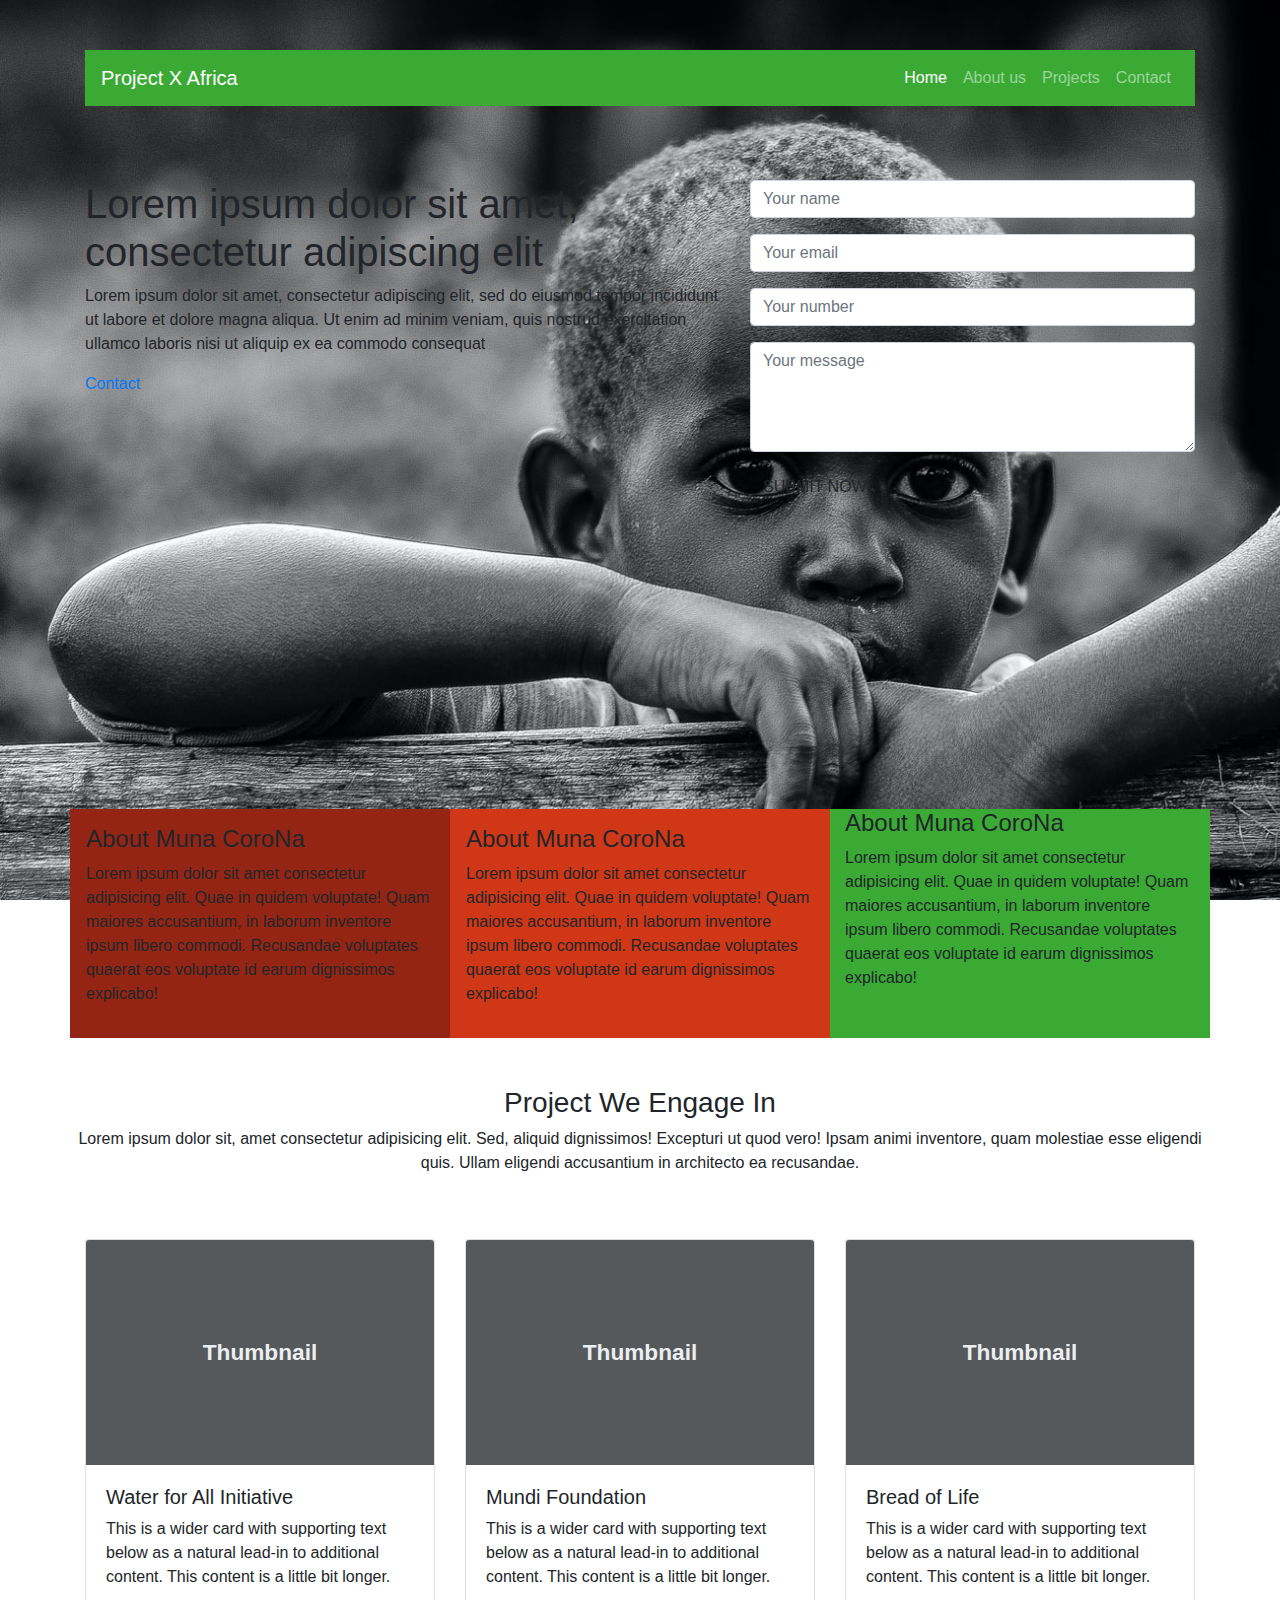
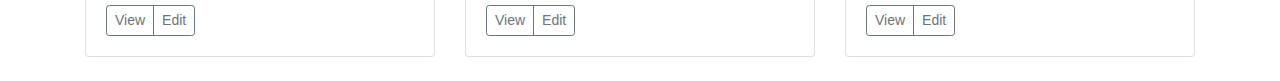
==== html/index.html @ 30be3c6e "start design" ====
<!DOCTYPE html>
<html lang="en">
  <head>
    <meta charset="UTF-8" />
    <meta name="viewport" content="width=device-width, initial-scale=1.0" />
    <link
      rel="stylesheet"
      href="https://stackpath.bootstrapcdn.com/bootstrap/4.4.1/css/bootstrap.min.css"
      integrity="sha384-Vkoo8x4CGsO3+Hhxv8T/Q5PaXtkKtu6ug5TOeNV6gBiFeWPGFN9MuhOf23Q9Ifjh"
      crossorigin="anonymous"
    />
    <link rel="stylesheet" href="assets/css/base.css" />
    <title>Project X Africa</title>
  </head>
  <body>
    <div class="header">
      <div class="container">
        <nav class="navbar navbar-expand-lg navbar-dark bg-green">
          <a class="navbar-brand" href="#">Project X Africa</a>
          <button
            class="navbar-toggler"
            type="button"
            data-toggle="collapse"
            data-target="#navbarsExample09"
            aria-controls="navbarsExample09"
            aria-expanded="false"
            aria-label="Toggle navigation"
          >
            <span class="navbar-toggler-icon"></span>
          </button>

          <div class="collapse navbar-collapse" id="navbarsExample09">
            <ul class="navbar-nav ml-auto">
              <li class="nav-item active">
                <a class="nav-link" href="#"
                  >Home <span class="sr-only">(current)</span></a
                >
              </li>
              <li class="nav-item">
                <a class="nav-link" href="#">About us</a>
              </li>
              <li class="nav-item">
                <a class="nav-link" href="#">Projects</a>
              </li>
              <li class="nav-item">
                <a class="nav-link" href="#">Contact</a>
              </li>
            </ul>
          </div>
        </nav>
      </div>
    </div>
    <div class="banner" style="background-image: url('assets/img/banner.jpg');">
      <div class="banner-innner">
        <div class="container">
          <div class="row">
            <div class="col-md-7">
              <div class="banner-left">
                <h1>
                  Lorem ipsum dolor sit amet, consectetur adipiscing elit
                </h1>
                <p>
                  Lorem ipsum dolor sit amet, consectetur adipiscing elit, sed
                  do eiusmod tempor incididunt ut labore et dolore magna aliqua.
                  Ut enim ad minim veniam, quis nostrud exercitation ullamco
                  laboris nisi ut aliquip ex ea commodo consequat
                </p>
                <a href="#"> Contact </a>
              </div>
            </div>

            <div class="col-md-5">
              <div class="banner-right">
                <form action="" method="">
                  <div class="form-group">
                    <input
                      type="text"
                      class="form-control"
                      for="name"
                      name="name"
                      value=""
                      placeholder="Your name"
                    />
                  </div>
                  <div class="form-group">
                    <input
                      type="email"
                      class="form-control"
                      for="email"
                      name="email"
                      value=""
                      placeholder="Your email"
                    />
                  </div>
                  <div class="form-group">
                    <input
                      type="text"
                      class="form-control"
                      for="number"
                      name="number"
                      value=""
                      placeholder="Your number"
                    />
                  </div>
                  <div class="form-group">
                    <textarea
                      cols="40"
                      rows="4"
                      class="form-control"
                      placeholder="Your message"
                    ></textarea>
                  </div>
                  <button class="btn custom-btn">SUBMIT NOW</button>
                </form>
              </div>
            </div>
          </div>
        </div>
      </div>
    </div>

    <main style="position: relative;">
      <div style="position: absolute; width: 100%; top: -91px;">
        <div class="container">
          <div class="row">
            <div class="col-md-4 bg-mag p-3">
              <h4>About Muna CoroNa</h4>
              <p>
                Lorem ipsum dolor sit amet consectetur adipisicing elit. Quae in
                quidem voluptate! Quam maiores accusantium, in laborum inventore
                ipsum libero commodi. Recusandae voluptates quaerat eos
                voluptate id earum dignissimos explicabo!
              </p>
            </div>
            <div class="col-md-4 bg-red p-3">
              <h4>About Muna CoroNa</h4>
              <p>
                Lorem ipsum dolor sit amet consectetur adipisicing elit. Quae in
                quidem voluptate! Quam maiores accusantium, in laborum inventore
                ipsum libero commodi. Recusandae voluptates quaerat eos
                voluptate id earum dignissimos explicabo!
              </p>
            </div>
            <div class="col-md-4 bg-green">
              <h4>About Muna CoroNa</h4>
              <p>
                Lorem ipsum dolor sit amet consectetur adipisicing elit. Quae in
                quidem voluptate! Quam maiores accusantium, in laborum inventore
                ipsum libero commodi. Recusandae voluptates quaerat eos
                voluptate id earum dignissimos explicabo!
              </p>
            </div>
          </div>
        </div>
        <div class="container">
          <div class="row text-center my-5">
            <h3 class="text-center w-100">Project We Engage In</h3>
            <p>
              Lorem ipsum dolor sit, amet consectetur adipisicing elit. Sed,
              aliquid dignissimos! Excepturi ut quod vero! Ipsam animi
              inventore, quam molestiae esse eligendi quis. Ullam eligendi
              accusantium in architecto ea recusandae.
            </p>
          </div>
          <div class="row">
            <div class="col-md-4">
              <div class="card mb-4 box-shadow">
                <img
                  class="card-img-top"
                  data-src="holder.js/100px225?theme=thumb&amp;bg=55595c&amp;fg=eceeef&amp;text=Thumbnail"
                  alt="Thumbnail [100%x225]"
                  style="height: 225px; width: 100%; display: block;"
                  src="data:image/svg+xml;charset=UTF-8,%3Csvg%20width%3D%22348%22%20height%3D%22225%22%20xmlns%3D%22http%3A%2F%2Fwww.w3.org%2F2000%2Fsvg%22%20viewBox%3D%220%200%20348%20225%22%20preserveAspectRatio%3D%22none%22%3E%3Cdefs%3E%3Cstyle%20type%3D%22text%2Fcss%22%3E%23holder_171a75c0c3e%20text%20%7B%20fill%3A%23eceeef%3Bfont-weight%3Abold%3Bfont-family%3AArial%2C%20Helvetica%2C%20Open%20Sans%2C%20sans-serif%2C%20monospace%3Bfont-size%3A17pt%20%7D%20%3C%2Fstyle%3E%3C%2Fdefs%3E%3Cg%20id%3D%22holder_171a75c0c3e%22%3E%3Crect%20width%3D%22348%22%20height%3D%22225%22%20fill%3D%22%2355595c%22%3E%3C%2Frect%3E%3Cg%3E%3Ctext%20x%3D%22116.7109375%22%20y%3D%22120.15%22%3EThumbnail%3C%2Ftext%3E%3C%2Fg%3E%3C%2Fg%3E%3C%2Fsvg%3E"
                  data-holder-rendered="true"
                />
                <div class="card-body">
                  <h5>Water for All Initiative</h5>
                  <p class="card-text">
                    This is a wider card with supporting text below as a natural
                    lead-in to additional content. This content is a little bit
                    longer.
                  </p>
                  <div
                    class="d-flex justify-content-between align-items-center"
                  >
                    <div class="btn-group">
                      <button
                        type="button"
                        class="btn btn-sm btn-outline-secondary"
                      >
                        View
                      </button>
                      <button
                        type="button"
                        class="btn btn-sm btn-outline-secondary"
                      >
                        Edit
                      </button>
                    </div>
                  </div>
                </div>
              </div>
            </div>
            <div class="col-md-4">
              <div class="card mb-4 box-shadow">
                <img
                  class="card-img-top"
                  data-src="holder.js/100px225?theme=thumb&amp;bg=55595c&amp;fg=eceeef&amp;text=Thumbnail"
                  alt="Thumbnail [100%x225]"
                  style="height: 225px; width: 100%; display: block;"
                  src="data:image/svg+xml;charset=UTF-8,%3Csvg%20width%3D%22348%22%20height%3D%22225%22%20xmlns%3D%22http%3A%2F%2Fwww.w3.org%2F2000%2Fsvg%22%20viewBox%3D%220%200%20348%20225%22%20preserveAspectRatio%3D%22none%22%3E%3Cdefs%3E%3Cstyle%20type%3D%22text%2Fcss%22%3E%23holder_171a75c0c3e%20text%20%7B%20fill%3A%23eceeef%3Bfont-weight%3Abold%3Bfont-family%3AArial%2C%20Helvetica%2C%20Open%20Sans%2C%20sans-serif%2C%20monospace%3Bfont-size%3A17pt%20%7D%20%3C%2Fstyle%3E%3C%2Fdefs%3E%3Cg%20id%3D%22holder_171a75c0c3e%22%3E%3Crect%20width%3D%22348%22%20height%3D%22225%22%20fill%3D%22%2355595c%22%3E%3C%2Frect%3E%3Cg%3E%3Ctext%20x%3D%22116.7109375%22%20y%3D%22120.15%22%3EThumbnail%3C%2Ftext%3E%3C%2Fg%3E%3C%2Fg%3E%3C%2Fsvg%3E"
                  data-holder-rendered="true"
                />
                <div class="card-body">
                  <h5>Mundi Foundation</h5>
                  <p class="card-text">
                    This is a wider card with supporting text below as a natural
                    lead-in to additional content. This content is a little bit
                    longer.
                  </p>
                  <div
                    class="d-flex justify-content-between align-items-center"
                  >
                    <div class="btn-group">
                      <button
                        type="button"
                        class="btn btn-sm btn-outline-secondary"
                      >
                        View
                      </button>
                      <button
                        type="button"
                        class="btn btn-sm btn-outline-secondary"
                      >
                        Edit
                      </button>
                    </div>
                  </div>
                </div>
              </div>
            </div>
            <div class="col-md-4">
              <div class="card mb-4 box-shadow">
                <img
                  class="card-img-top"
                  data-src="holder.js/100px225?theme=thumb&amp;bg=55595c&amp;fg=eceeef&amp;text=Thumbnail"
                  alt="Thumbnail [100%x225]"
                  style="height: 225px; width: 100%; display: block;"
                  src="data:image/svg+xml;charset=UTF-8,%3Csvg%20width%3D%22348%22%20height%3D%22225%22%20xmlns%3D%22http%3A%2F%2Fwww.w3.org%2F2000%2Fsvg%22%20viewBox%3D%220%200%20348%20225%22%20preserveAspectRatio%3D%22none%22%3E%3Cdefs%3E%3Cstyle%20type%3D%22text%2Fcss%22%3E%23holder_171a75c0c3e%20text%20%7B%20fill%3A%23eceeef%3Bfont-weight%3Abold%3Bfont-family%3AArial%2C%20Helvetica%2C%20Open%20Sans%2C%20sans-serif%2C%20monospace%3Bfont-size%3A17pt%20%7D%20%3C%2Fstyle%3E%3C%2Fdefs%3E%3Cg%20id%3D%22holder_171a75c0c3e%22%3E%3Crect%20width%3D%22348%22%20height%3D%22225%22%20fill%3D%22%2355595c%22%3E%3C%2Frect%3E%3Cg%3E%3Ctext%20x%3D%22116.7109375%22%20y%3D%22120.15%22%3EThumbnail%3C%2Ftext%3E%3C%2Fg%3E%3C%2Fg%3E%3C%2Fsvg%3E"
                  data-holder-rendered="true"
                />
                <div class="card-body">
                  <h5>Bread of Life</h5>
                  <p class="card-text">
                    This is a wider card with supporting text below as a natural
                    lead-in to additional content. This content is a little bit
                    longer.
                  </p>
                  <div
                    class="d-flex justify-content-between align-items-center"
                  >
                    <div class="btn-group">
                      <button
                        type="button"
                        class="btn btn-sm btn-outline-secondary"
                      >
                        View
                      </button>
                      <button
                        type="button"
                        class="btn btn-sm btn-outline-secondary"
                      >
                        Edit
                      </button>
                    </div>
                  </div>
                </div>
              </div>
            </div>
          </div>
        </div>
      </div>
      <footer></footer>
    </main>
    <script
      src="https://code.jquery.com/jquery-3.4.1.slim.min.js"
      integrity="sha384-J6qa4849blE2+poT4WnyKhv5vZF5SrPo0iEjwBvKU7imGFAV0wwj1yYfoRSJoZ+n"
      crossorigin="anonymous"
    ></script>
    <script
      src="https://cdn.jsdelivr.net/npm/popper.js@1.16.0/dist/umd/popper.min.js"
      integrity="sha384-Q6E9RHvbIyZFJoft+2mJbHaEWldlvI9IOYy5n3zV9zzTtmI3UksdQRVvoxMfooAo"
      crossorigin="anonymous"
    ></script>
    <script
      src="https://stackpath.bootstrapcdn.com/bootstrap/4.4.1/js/bootstrap.min.js"
      integrity="sha384-wfSDF2E50Y2D1uUdj0O3uMBJnjuUD4Ih7YwaYd1iqfktj0Uod8GCExl3Og8ifwB6"
      crossorigin="anonymous"
    ></script>
    <script src="assets/js/main.js"></script>
  </body>
</html>
---- html/assets/css/base.css ----
/*
*/
.bg-green {
  background-color: #3aaa35;
}

.bg-mag {
  background-color: #942514;
}

.bg-red {
  background-color: #d03716;
}
/**/

.banner {
  background-attachment: fixed;
  background-position: 0;
  background-size: cover;
  height: 100vh;
  /* height: 500px; */
  position: relative;
  padding: 180px 0;
}
.header {
  position: absolute;
  width: 100%;
  top: 50px;
  z-index: 11;
}
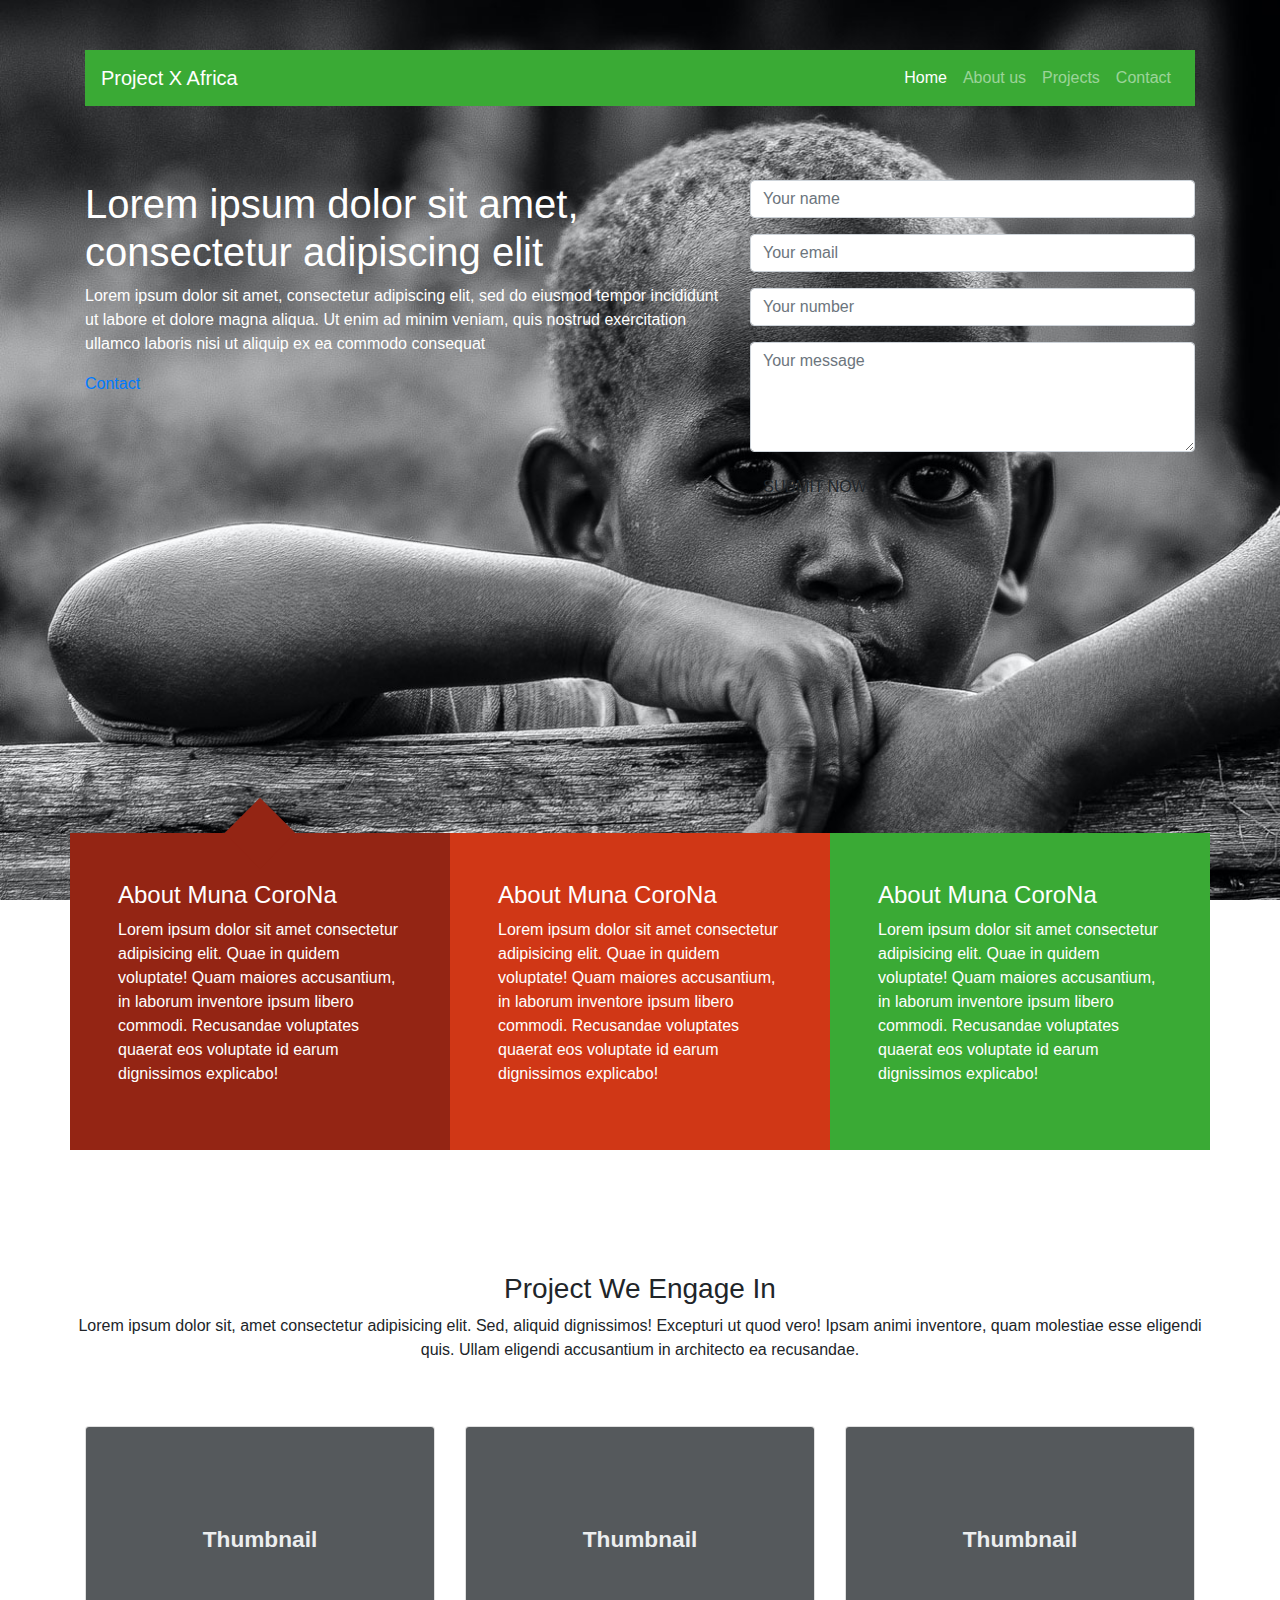
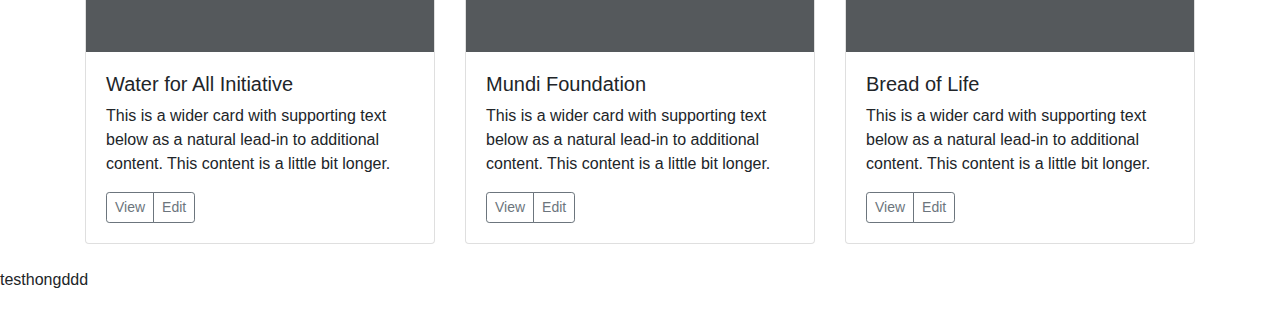
==== commit 52067b77: "start design" ====
--- a/html/index.html
+++ b/html/index.html
@@ -118,12 +118,11 @@
         </div>
       </div>
     </div>
-
-    <main style="position: relative;">
+    <section class="my-4 w-100 position-relative information">
       <div style="position: absolute; width: 100%; top: -91px;">
-        <div class="container">
+        <div class="container project-x-info">
           <div class="row">
-            <div class="col-md-4 bg-mag p-3">
+            <div class="col-md-4 bg-mag p-5 ss-style-triangles">
               <h4>About Muna CoroNa</h4>
               <p>
                 Lorem ipsum dolor sit amet consectetur adipisicing elit. Quae in
@@ -132,7 +131,7 @@
                 voluptate id earum dignissimos explicabo!
               </p>
             </div>
-            <div class="col-md-4 bg-red p-3">
+            <div class="col-md-4 bg-red p-5">
               <h4>About Muna CoroNa</h4>
               <p>
                 Lorem ipsum dolor sit amet consectetur adipisicing elit. Quae in
@@ -141,7 +140,7 @@
                 voluptate id earum dignissimos explicabo!
               </p>
             </div>
-            <div class="col-md-4 bg-green">
+            <div class="col-md-4 bg-green p-5">
               <h4>About Muna CoroNa</h4>
               <p>
                 Lorem ipsum dolor sit amet consectetur adipisicing elit. Quae in
@@ -152,127 +151,123 @@
             </div>
           </div>
         </div>
-        <div class="container">
-          <div class="row text-center my-5">
-            <h3 class="text-center w-100">Project We Engage In</h3>
-            <p>
-              Lorem ipsum dolor sit, amet consectetur adipisicing elit. Sed,
-              aliquid dignissimos! Excepturi ut quod vero! Ipsam animi
-              inventore, quam molestiae esse eligendi quis. Ullam eligendi
-              accusantium in architecto ea recusandae.
-            </p>
-          </div>
-          <div class="row">
-            <div class="col-md-4">
-              <div class="card mb-4 box-shadow">
-                <img
-                  class="card-img-top"
-                  data-src="holder.js/100px225?theme=thumb&amp;bg=55595c&amp;fg=eceeef&amp;text=Thumbnail"
-                  alt="Thumbnail [100%x225]"
-                  style="height: 225px; width: 100%; display: block;"
-                  src="data:image/svg+xml;charset=UTF-8,%3Csvg%20width%3D%22348%22%20height%3D%22225%22%20xmlns%3D%22http%3A%2F%2Fwww.w3.org%2F2000%2Fsvg%22%20viewBox%3D%220%200%20348%20225%22%20preserveAspectRatio%3D%22none%22%3E%3Cdefs%3E%3Cstyle%20type%3D%22text%2Fcss%22%3E%23holder_171a75c0c3e%20text%20%7B%20fill%3A%23eceeef%3Bfont-weight%3Abold%3Bfont-family%3AArial%2C%20Helvetica%2C%20Open%20Sans%2C%20sans-serif%2C%20monospace%3Bfont-size%3A17pt%20%7D%20%3C%2Fstyle%3E%3C%2Fdefs%3E%3Cg%20id%3D%22holder_171a75c0c3e%22%3E%3Crect%20width%3D%22348%22%20height%3D%22225%22%20fill%3D%22%2355595c%22%3E%3C%2Frect%3E%3Cg%3E%3Ctext%20x%3D%22116.7109375%22%20y%3D%22120.15%22%3EThumbnail%3C%2Ftext%3E%3C%2Fg%3E%3C%2Fg%3E%3C%2Fsvg%3E"
-                  data-holder-rendered="true"
-                />
-                <div class="card-body">
-                  <h5>Water for All Initiative</h5>
-                  <p class="card-text">
-                    This is a wider card with supporting text below as a natural
-                    lead-in to additional content. This content is a little bit
-                    longer.
-                  </p>
-                  <div
-                    class="d-flex justify-content-between align-items-center"
-                  >
-                    <div class="btn-group">
-                      <button
-                        type="button"
-                        class="btn btn-sm btn-outline-secondary"
-                      >
-                        View
-                      </button>
-                      <button
-                        type="button"
-                        class="btn btn-sm btn-outline-secondary"
-                      >
-                        Edit
-                      </button>
-                    </div>
+      </div>
+    </section>
+    <section class="w-100">
+      <div class="container">
+        <div class="row text-center my-5">
+          <h3 class="text-center w-100">Project We Engage In</h3>
+          <p>
+            Lorem ipsum dolor sit, amet consectetur adipisicing elit. Sed,
+            aliquid dignissimos! Excepturi ut quod vero! Ipsam animi inventore,
+            quam molestiae esse eligendi quis. Ullam eligendi accusantium in
+            architecto ea recusandae.
+          </p>
+        </div>
+        <div class="row">
+          <div class="col-md-4">
+            <div class="card mb-4 box-shadow">
+              <img
+                class="card-img-top"
+                data-src="holder.js/100px225?theme=thumb&amp;bg=55595c&amp;fg=eceeef&amp;text=Thumbnail"
+                alt="Thumbnail [100%x225]"
+                style="height: 225px; width: 100%; display: block;"
+                src="data:image/svg+xml;charset=UTF-8,%3Csvg%20width%3D%22348%22%20height%3D%22225%22%20xmlns%3D%22http%3A%2F%2Fwww.w3.org%2F2000%2Fsvg%22%20viewBox%3D%220%200%20348%20225%22%20preserveAspectRatio%3D%22none%22%3E%3Cdefs%3E%3Cstyle%20type%3D%22text%2Fcss%22%3E%23holder_171a75c0c3e%20text%20%7B%20fill%3A%23eceeef%3Bfont-weight%3Abold%3Bfont-family%3AArial%2C%20Helvetica%2C%20Open%20Sans%2C%20sans-serif%2C%20monospace%3Bfont-size%3A17pt%20%7D%20%3C%2Fstyle%3E%3C%2Fdefs%3E%3Cg%20id%3D%22holder_171a75c0c3e%22%3E%3Crect%20width%3D%22348%22%20height%3D%22225%22%20fill%3D%22%2355595c%22%3E%3C%2Frect%3E%3Cg%3E%3Ctext%20x%3D%22116.7109375%22%20y%3D%22120.15%22%3EThumbnail%3C%2Ftext%3E%3C%2Fg%3E%3C%2Fg%3E%3C%2Fsvg%3E"
+                data-holder-rendered="true"
+              />
+              <div class="card-body">
+                <h5>Water for All Initiative</h5>
+                <p class="card-text">
+                  This is a wider card with supporting text below as a natural
+                  lead-in to additional content. This content is a little bit
+                  longer.
+                </p>
+                <div class="d-flex justify-content-between align-items-center">
+                  <div class="btn-group">
+                    <button
+                      type="button"
+                      class="btn btn-sm btn-outline-secondary"
+                    >
+                      View
+                    </button>
+                    <button
+                      type="button"
+                      class="btn btn-sm btn-outline-secondary"
+                    >
+                      Edit
+                    </button>
                   </div>
                 </div>
               </div>
             </div>
-            <div class="col-md-4">
-              <div class="card mb-4 box-shadow">
-                <img
-                  class="card-img-top"
-                  data-src="holder.js/100px225?theme=thumb&amp;bg=55595c&amp;fg=eceeef&amp;text=Thumbnail"
-                  alt="Thumbnail [100%x225]"
-                  style="height: 225px; width: 100%; display: block;"
-                  src="data:image/svg+xml;charset=UTF-8,%3Csvg%20width%3D%22348%22%20height%3D%22225%22%20xmlns%3D%22http%3A%2F%2Fwww.w3.org%2F2000%2Fsvg%22%20viewBox%3D%220%200%20348%20225%22%20preserveAspectRatio%3D%22none%22%3E%3Cdefs%3E%3Cstyle%20type%3D%22text%2Fcss%22%3E%23holder_171a75c0c3e%20text%20%7B%20fill%3A%23eceeef%3Bfont-weight%3Abold%3Bfont-family%3AArial%2C%20Helvetica%2C%20Open%20Sans%2C%20sans-serif%2C%20monospace%3Bfont-size%3A17pt%20%7D%20%3C%2Fstyle%3E%3C%2Fdefs%3E%3Cg%20id%3D%22holder_171a75c0c3e%22%3E%3Crect%20width%3D%22348%22%20height%3D%22225%22%20fill%3D%22%2355595c%22%3E%3C%2Frect%3E%3Cg%3E%3Ctext%20x%3D%22116.7109375%22%20y%3D%22120.15%22%3EThumbnail%3C%2Ftext%3E%3C%2Fg%3E%3C%2Fg%3E%3C%2Fsvg%3E"
-                  data-holder-rendered="true"
-                />
-                <div class="card-body">
-                  <h5>Mundi Foundation</h5>
-                  <p class="card-text">
-                    This is a wider card with supporting text below as a natural
-                    lead-in to additional content. This content is a little bit
-                    longer.
-                  </p>
-                  <div
-                    class="d-flex justify-content-between align-items-center"
-                  >
-                    <div class="btn-group">
-                      <button
-                        type="button"
-                        class="btn btn-sm btn-outline-secondary"
-                      >
-                        View
-                      </button>
-                      <button
-                        type="button"
-                        class="btn btn-sm btn-outline-secondary"
-                      >
-                        Edit
-                      </button>
-                    </div>
+          </div>
+          <div class="col-md-4">
+            <div class="card mb-4 box-shadow">
+              <img
+                class="card-img-top"
+                data-src="holder.js/100px225?theme=thumb&amp;bg=55595c&amp;fg=eceeef&amp;text=Thumbnail"
+                alt="Thumbnail [100%x225]"
+                style="height: 225px; width: 100%; display: block;"
+                src="data:image/svg+xml;charset=UTF-8,%3Csvg%20width%3D%22348%22%20height%3D%22225%22%20xmlns%3D%22http%3A%2F%2Fwww.w3.org%2F2000%2Fsvg%22%20viewBox%3D%220%200%20348%20225%22%20preserveAspectRatio%3D%22none%22%3E%3Cdefs%3E%3Cstyle%20type%3D%22text%2Fcss%22%3E%23holder_171a75c0c3e%20text%20%7B%20fill%3A%23eceeef%3Bfont-weight%3Abold%3Bfont-family%3AArial%2C%20Helvetica%2C%20Open%20Sans%2C%20sans-serif%2C%20monospace%3Bfont-size%3A17pt%20%7D%20%3C%2Fstyle%3E%3C%2Fdefs%3E%3Cg%20id%3D%22holder_171a75c0c3e%22%3E%3Crect%20width%3D%22348%22%20height%3D%22225%22%20fill%3D%22%2355595c%22%3E%3C%2Frect%3E%3Cg%3E%3Ctext%20x%3D%22116.7109375%22%20y%3D%22120.15%22%3EThumbnail%3C%2Ftext%3E%3C%2Fg%3E%3C%2Fg%3E%3C%2Fsvg%3E"
+                data-holder-rendered="true"
+              />
+              <div class="card-body">
+                <h5>Mundi Foundation</h5>
+                <p class="card-text">
+                  This is a wider card with supporting text below as a natural
+                  lead-in to additional content. This content is a little bit
+                  longer.
+                </p>
+                <div class="d-flex justify-content-between align-items-center">
+                  <div class="btn-group">
+                    <button
+                      type="button"
+                      class="btn btn-sm btn-outline-secondary"
+                    >
+                      View
+                    </button>
+                    <button
+                      type="button"
+                      class="btn btn-sm btn-outline-secondary"
+                    >
+                      Edit
+                    </button>
                   </div>
                 </div>
               </div>
             </div>
-            <div class="col-md-4">
-              <div class="card mb-4 box-shadow">
-                <img
-                  class="card-img-top"
-                  data-src="holder.js/100px225?theme=thumb&amp;bg=55595c&amp;fg=eceeef&amp;text=Thumbnail"
-                  alt="Thumbnail [100%x225]"
-                  style="height: 225px; width: 100%; display: block;"
-                  src="data:image/svg+xml;charset=UTF-8,%3Csvg%20width%3D%22348%22%20height%3D%22225%22%20xmlns%3D%22http%3A%2F%2Fwww.w3.org%2F2000%2Fsvg%22%20viewBox%3D%220%200%20348%20225%22%20preserveAspectRatio%3D%22none%22%3E%3Cdefs%3E%3Cstyle%20type%3D%22text%2Fcss%22%3E%23holder_171a75c0c3e%20text%20%7B%20fill%3A%23eceeef%3Bfont-weight%3Abold%3Bfont-family%3AArial%2C%20Helvetica%2C%20Open%20Sans%2C%20sans-serif%2C%20monospace%3Bfont-size%3A17pt%20%7D%20%3C%2Fstyle%3E%3C%2Fdefs%3E%3Cg%20id%3D%22holder_171a75c0c3e%22%3E%3Crect%20width%3D%22348%22%20height%3D%22225%22%20fill%3D%22%2355595c%22%3E%3C%2Frect%3E%3Cg%3E%3Ctext%20x%3D%22116.7109375%22%20y%3D%22120.15%22%3EThumbnail%3C%2Ftext%3E%3C%2Fg%3E%3C%2Fg%3E%3C%2Fsvg%3E"
-                  data-holder-rendered="true"
-                />
-                <div class="card-body">
-                  <h5>Bread of Life</h5>
-                  <p class="card-text">
-                    This is a wider card with supporting text below as a natural
-                    lead-in to additional content. This content is a little bit
-                    longer.
-                  </p>
-                  <div
-                    class="d-flex justify-content-between align-items-center"
-                  >
-                    <div class="btn-group">
-                      <button
-                        type="button"
-                        class="btn btn-sm btn-outline-secondary"
-                      >
-                        View
-                      </button>
-                      <button
-                        type="button"
-                        class="btn btn-sm btn-outline-secondary"
-                      >
-                        Edit
-                      </button>
-                    </div>
+          </div>
+          <div class="col-md-4">
+            <div class="card mb-4 box-shadow">
+              <img
+                class="card-img-top"
+                data-src="holder.js/100px225?theme=thumb&amp;bg=55595c&amp;fg=eceeef&amp;text=Thumbnail"
+                alt="Thumbnail [100%x225]"
+                style="height: 225px; width: 100%; display: block;"
+                src="data:image/svg+xml;charset=UTF-8,%3Csvg%20width%3D%22348%22%20height%3D%22225%22%20xmlns%3D%22http%3A%2F%2Fwww.w3.org%2F2000%2Fsvg%22%20viewBox%3D%220%200%20348%20225%22%20preserveAspectRatio%3D%22none%22%3E%3Cdefs%3E%3Cstyle%20type%3D%22text%2Fcss%22%3E%23holder_171a75c0c3e%20text%20%7B%20fill%3A%23eceeef%3Bfont-weight%3Abold%3Bfont-family%3AArial%2C%20Helvetica%2C%20Open%20Sans%2C%20sans-serif%2C%20monospace%3Bfont-size%3A17pt%20%7D%20%3C%2Fstyle%3E%3C%2Fdefs%3E%3Cg%20id%3D%22holder_171a75c0c3e%22%3E%3Crect%20width%3D%22348%22%20height%3D%22225%22%20fill%3D%22%2355595c%22%3E%3C%2Frect%3E%3Cg%3E%3Ctext%20x%3D%22116.7109375%22%20y%3D%22120.15%22%3EThumbnail%3C%2Ftext%3E%3C%2Fg%3E%3C%2Fg%3E%3C%2Fsvg%3E"
+                data-holder-rendered="true"
+              />
+              <div class="card-body">
+                <h5>Bread of Life</h5>
+                <p class="card-text">
+                  This is a wider card with supporting text below as a natural
+                  lead-in to additional content. This content is a little bit
+                  longer.
+                </p>
+                <div class="d-flex justify-content-between align-items-center">
+                  <div class="btn-group">
+                    <button
+                      type="button"
+                      class="btn btn-sm btn-outline-secondary"
+                    >
+                      View
+                    </button>
+                    <button
+                      type="button"
+                      class="btn btn-sm btn-outline-secondary"
+                    >
+                      Edit
+                    </button>
                   </div>
                 </div>
               </div>
@@ -281,7 +276,11 @@
         </div>
       </div>
       <footer></footer>
-    </main>
+    </section>
+
+    <div class="ss-style-triangles">
+      testhongddd
+    </div>
     <script
       src="https://code.jquery.com/jquery-3.4.1.slim.min.js"
       integrity="sha384-J6qa4849blE2+poT4WnyKhv5vZF5SrPo0iEjwBvKU7imGFAV0wwj1yYfoRSJoZ+n"
--- a/html/assets/css/base.css
+++ b/html/assets/css/base.css
@@ -1,5 +1,12 @@
 /*
 */
+*,
+*:after,
+*::before {
+  -webkit-box-sizing: border-box;
+  -moz-box-sizing: border-box;
+  box-sizing: border-box;
+}
 .bg-green {
   background-color: #3aaa35;
 }
@@ -18,6 +25,7 @@
   background-position: 0;
   background-size: cover;
   height: 100vh;
+  color: #fff !important;
   /* height: 500px; */
   position: relative;
   padding: 180px 0;
@@ -28,3 +36,67 @@
   top: 50px;
   z-index: 11;
 }
+
+.project-x-info {
+  color: #fff !important;
+}
+.information {
+  height: 300px;
+}
+.inner_box.ghost {
+  visibility: hidden;
+  width: 100%;
+  top: 0;
+  left: 0;
+  position: relative;
+}
+.ss-style-triangles::before,
+.ss-style-triangles::after {
+  position: absolute;
+  content: "";
+  pointer-events: none;
+}
+/* Triangles */
+
+.ss-style-triangles::before,
+.ss-style-triangles::after {
+  left: 50%;
+  width: 50px;
+  height: 50px;
+  -webkit-transform: translateX(-50%) rotate(45deg);
+  transform: translateX(-50%) rotate(45deg);
+}
+
+.ss-style-triangles::before {
+  top: -25px;
+  /* background: #2980b9; */
+  z-index: 0;
+  background: inherit;
+}
+
+/* .ss-style-triangles::after {
+  bottom: -50px;
+  z-index: 10;
+  background: inherit;
+} */
+
+@media only screen and (max-width: 800px) {
+  .banner-left h1 {
+    color: #fff;
+    text-transform: uppercase;
+    font-size: 30px;
+    font-weight: 800;
+    line-height: 35px;
+    text-shadow: 1px 2px #000;
+  }
+  .banner {
+    padding: 120px 0;
+    height: auto;
+  }
+}
+
+@media only screen and (max-width: 400px) {
+  .information {
+    height: 1000px;
+  }
+}
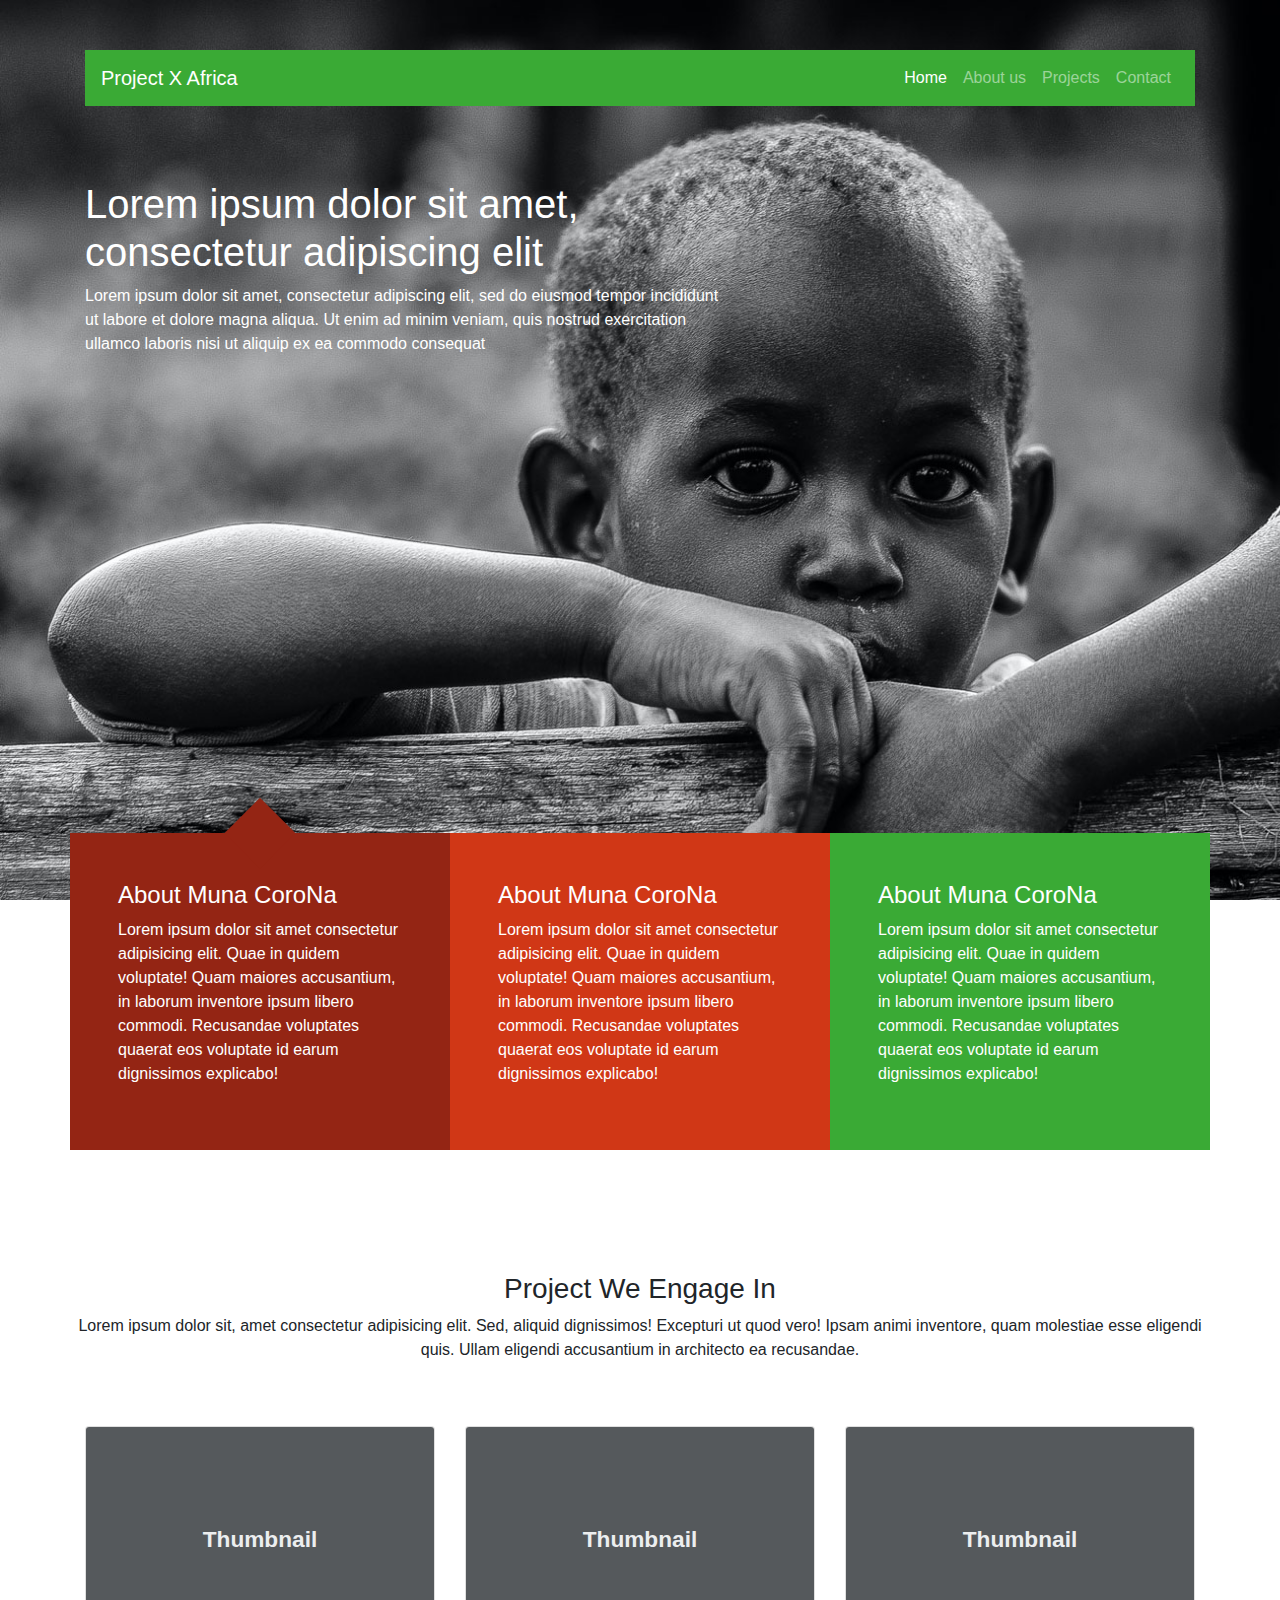
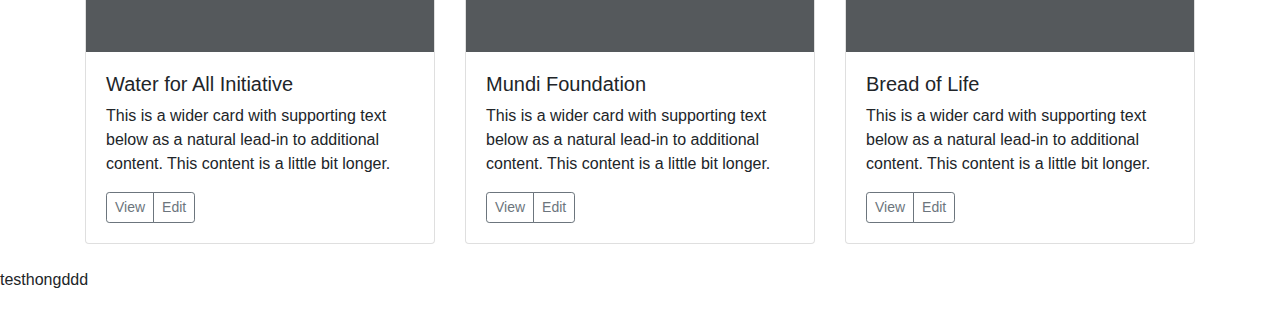
==== commit bd5c68ed: "start design" ====
--- a/html/index.html
+++ b/html/index.html
@@ -65,53 +65,6 @@
                   Ut enim ad minim veniam, quis nostrud exercitation ullamco
                   laboris nisi ut aliquip ex ea commodo consequat
                 </p>
-                <a href="#"> Contact </a>
-              </div>
-            </div>
-
-            <div class="col-md-5">
-              <div class="banner-right">
-                <form action="" method="">
-                  <div class="form-group">
-                    <input
-                      type="text"
-                      class="form-control"
-                      for="name"
-                      name="name"
-                      value=""
-                      placeholder="Your name"
-                    />
-                  </div>
-                  <div class="form-group">
-                    <input
-                      type="email"
-                      class="form-control"
-                      for="email"
-                      name="email"
-                      value=""
-                      placeholder="Your email"
-                    />
-                  </div>
-                  <div class="form-group">
-                    <input
-                      type="text"
-                      class="form-control"
-                      for="number"
-                      name="number"
-                      value=""
-                      placeholder="Your number"
-                    />
-                  </div>
-                  <div class="form-group">
-                    <textarea
-                      cols="40"
-                      rows="4"
-                      class="form-control"
-                      placeholder="Your message"
-                    ></textarea>
-                  </div>
-                  <button class="btn custom-btn">SUBMIT NOW</button>
-                </form>
               </div>
             </div>
           </div>
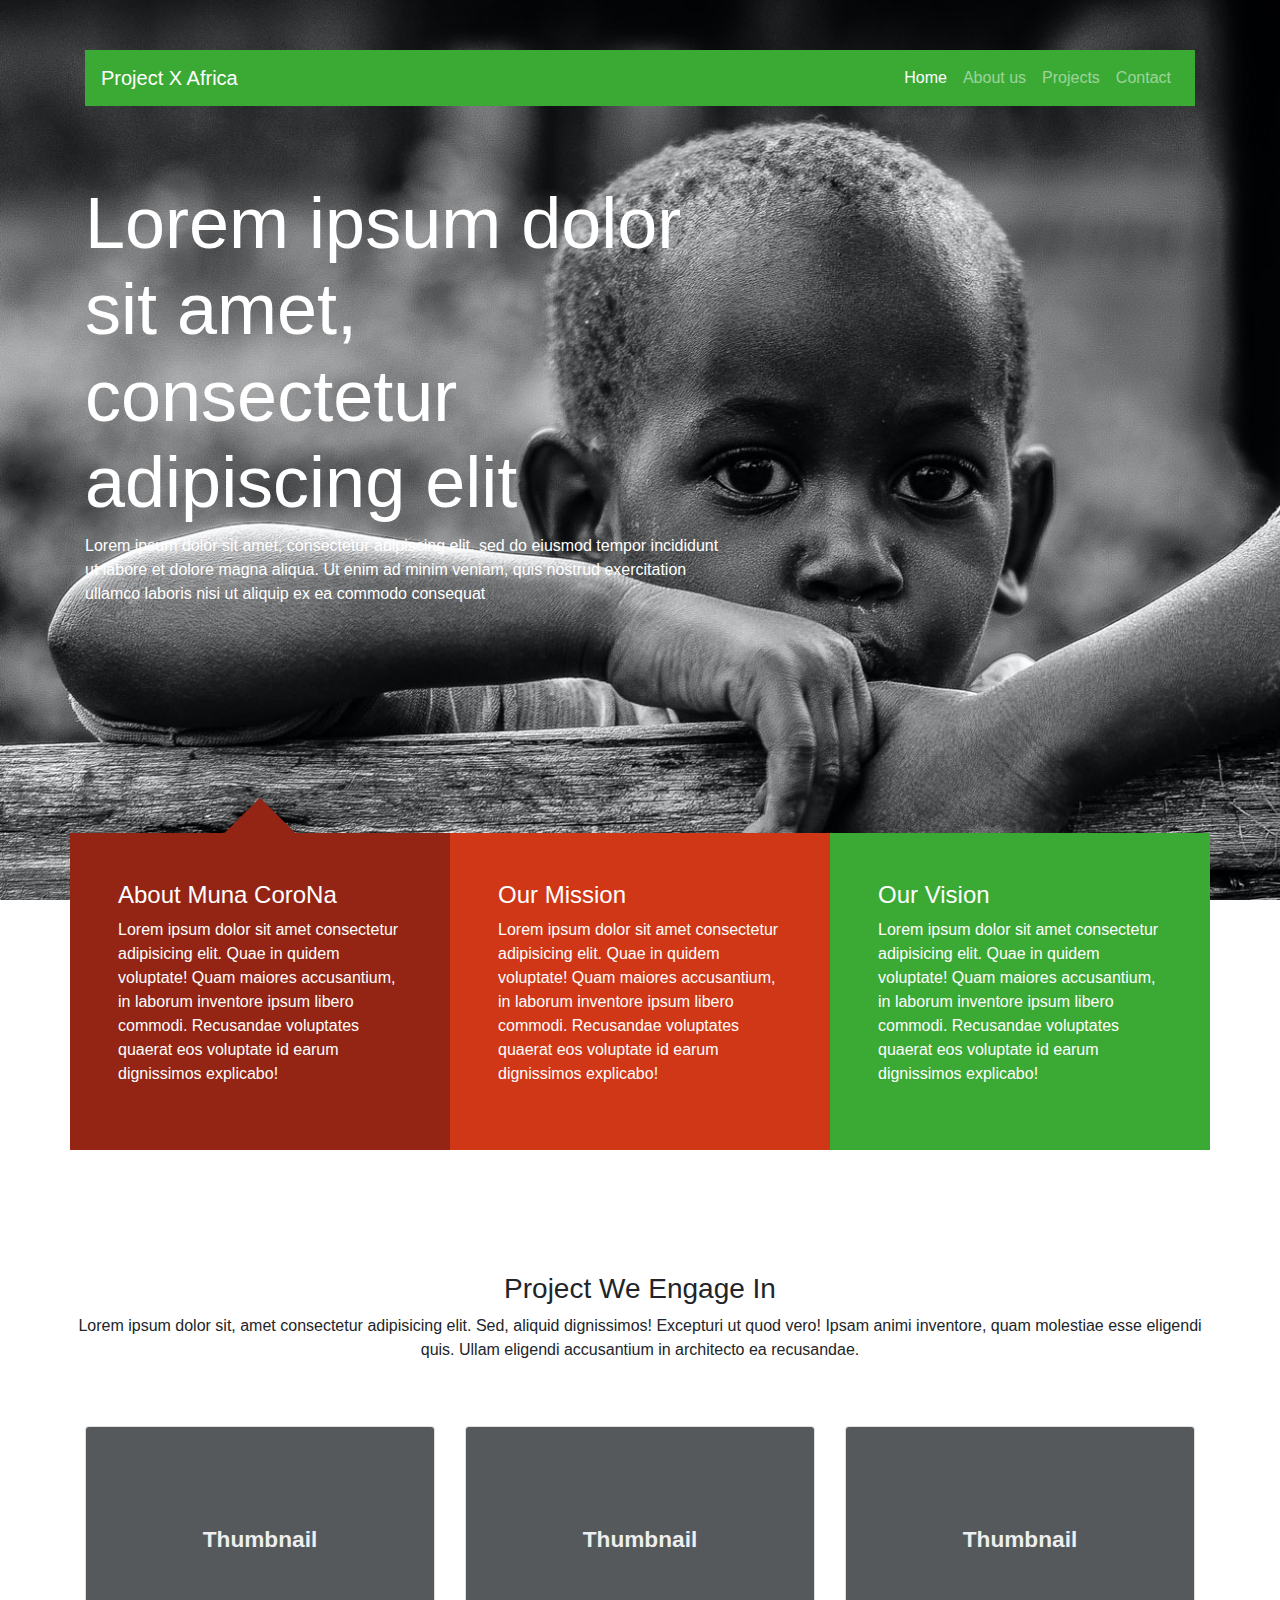
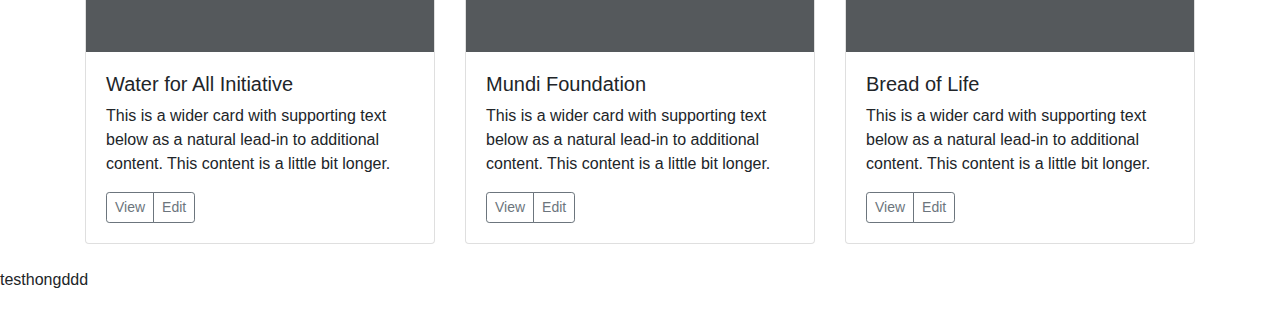
==== commit 6df61b1f: "start design" ====
--- a/html/index.html
+++ b/html/index.html
@@ -85,7 +85,7 @@
               </p>
             </div>
             <div class="col-md-4 bg-red p-5">
-              <h4>About Muna CoroNa</h4>
+              <h4>Our Mission</h4>
               <p>
                 Lorem ipsum dolor sit amet consectetur adipisicing elit. Quae in
                 quidem voluptate! Quam maiores accusantium, in laborum inventore
@@ -94,7 +94,7 @@
               </p>
             </div>
             <div class="col-md-4 bg-green p-5">
-              <h4>About Muna CoroNa</h4>
+              <h4>Our Vision</h4>
               <p>
                 Lorem ipsum dolor sit amet consectetur adipisicing elit. Quae in
                 quidem voluptate! Quam maiores accusantium, in laborum inventore
--- a/html/assets/css/base.css
+++ b/html/assets/css/base.css
@@ -29,6 +29,9 @@
   /* height: 500px; */
   position: relative;
   padding: 180px 0;
+}
+.banner h1 {
+  font-size: 4.5rem;
 }
 .header {
   position: absolute;
@@ -93,10 +96,14 @@
     padding: 120px 0;
     height: auto;
   }
+
+  .banner h1 {
+    font-size: 2.5rem;
+  }
 }
 
 @media only screen and (max-width: 400px) {
   .information {
-    height: 1000px;
+    height: 1200px;
   }
 }
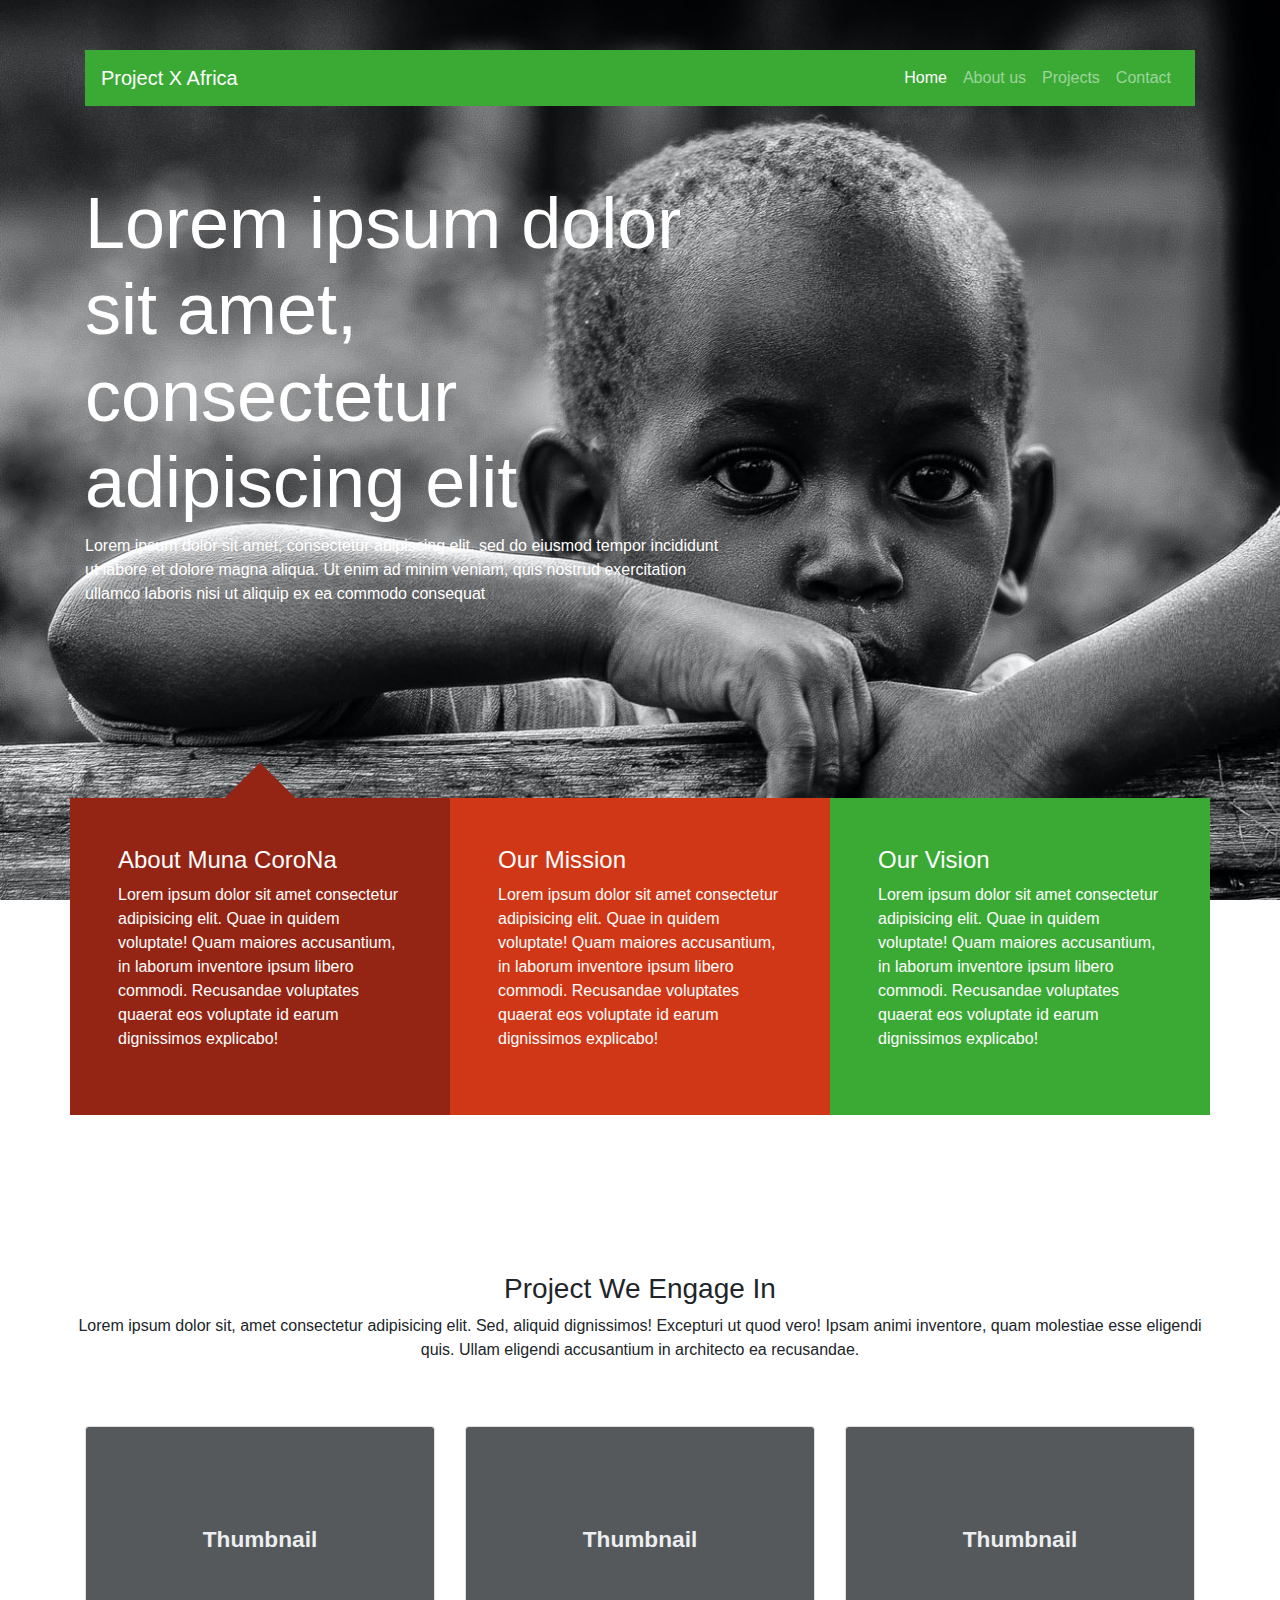
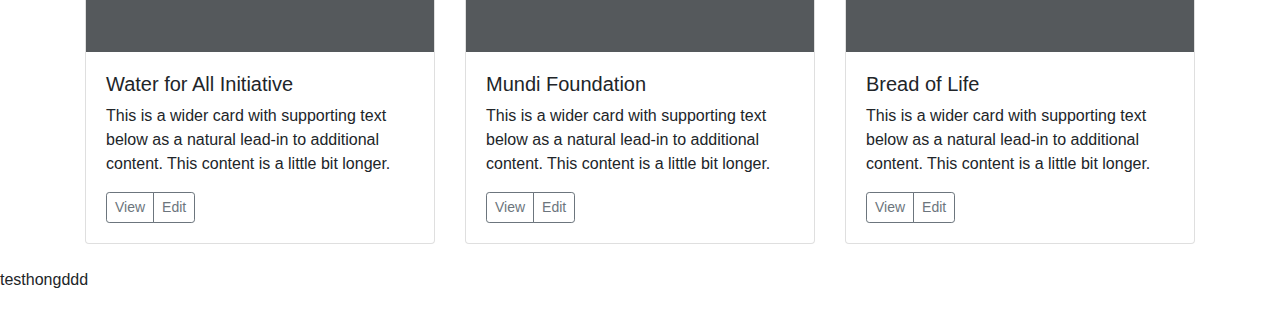
==== commit fb903e40: "start design" ====
--- a/html/index.html
+++ b/html/index.html
@@ -72,7 +72,7 @@
       </div>
     </div>
     <section class="my-4 w-100 position-relative information">
-      <div style="position: absolute; width: 100%; top: -91px;">
+      <div style="position: absolute; width: 100%; top: -126px;">
         <div class="container project-x-info">
           <div class="row">
             <div class="col-md-4 bg-mag p-5 ss-style-triangles">
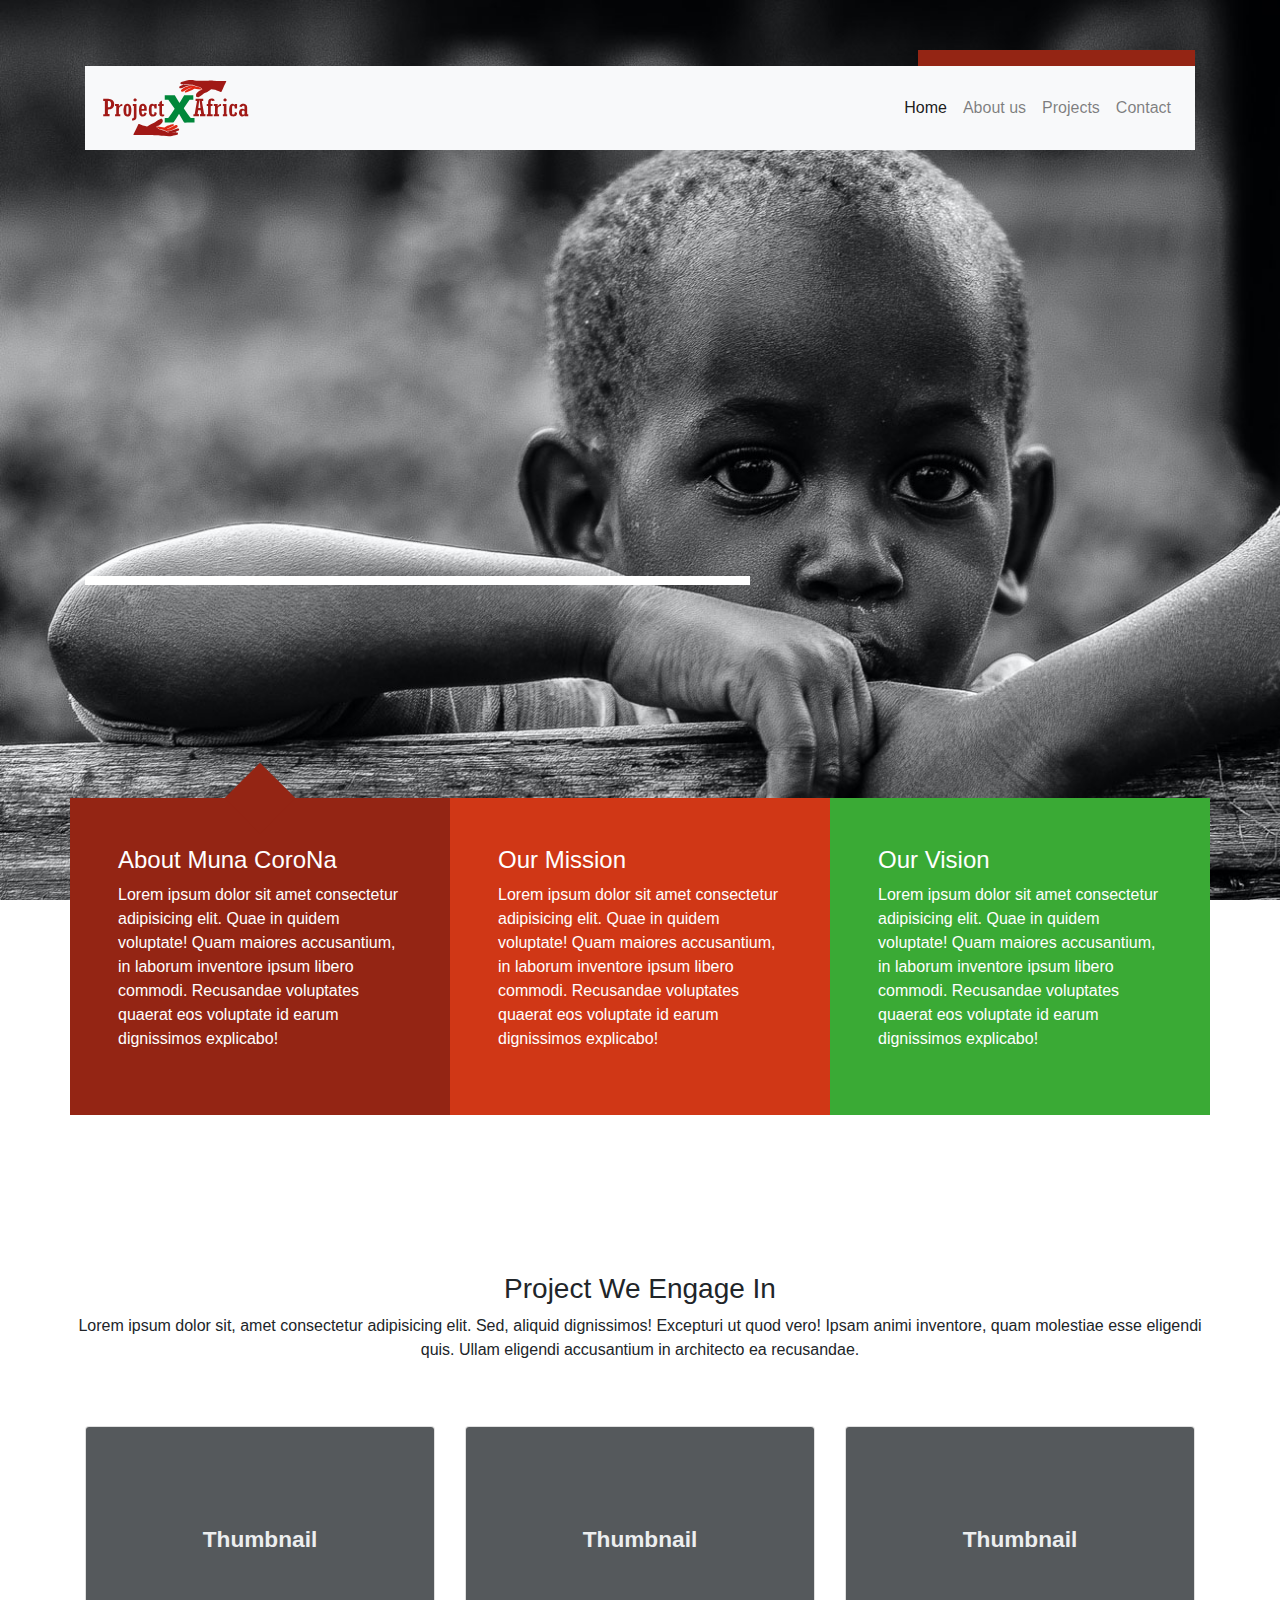
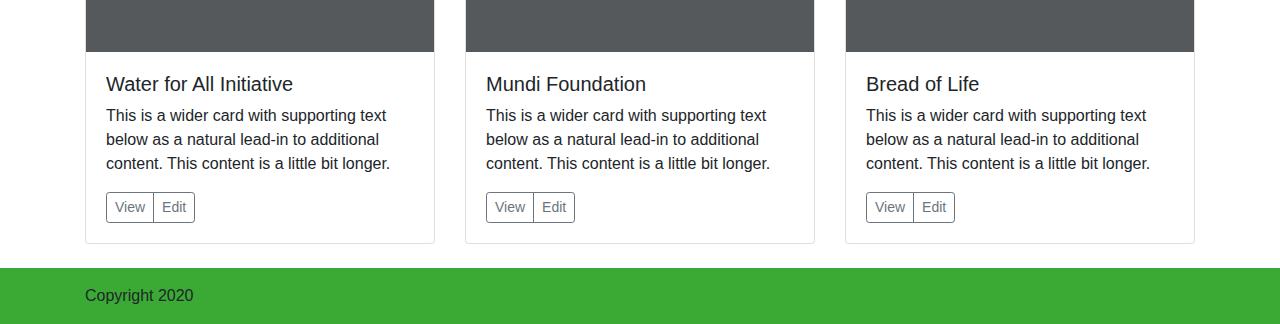
==== commit e0b9ed1f: "start design" ====
--- a/html/index.html
+++ b/html/index.html
@@ -5,6 +5,12 @@
     <meta name="viewport" content="width=device-width, initial-scale=1.0" />
     <link
       rel="stylesheet"
+      href="https://cdnjs.cloudflare.com/ajax/libs/font-awesome/5.13.0/css/all.min.css"
+      integrity="sha256-h20CPZ0QyXlBuAw7A+KluUYx/3pK+c7lYEpqLTlxjYQ="
+      crossorigin="anonymous"
+    />
+    <link
+      rel="stylesheet"
       href="https://stackpath.bootstrapcdn.com/bootstrap/4.4.1/css/bootstrap.min.css"
       integrity="sha384-Vkoo8x4CGsO3+Hhxv8T/Q5PaXtkKtu6ug5TOeNV6gBiFeWPGFN9MuhOf23Q9Ifjh"
       crossorigin="anonymous"
@@ -15,8 +21,14 @@
   <body>
     <div class="header">
       <div class="container">
-        <nav class="navbar navbar-expand-lg navbar-dark bg-green">
-          <a class="navbar-brand" href="#">Project X Africa</a>
+        <div class="bg-mag w-25 ml-auto p-2">
+          <i class="fab fa-facebook-square text-white"></i>
+          <i class="fab fa-twitter-square text-white"></i>
+        </div>
+        <nav class="navbar navbar-expand-lg navbar-light bg-light">
+          <a class="navbar-brand" href="#">
+            <img src="assets/img/logo.svg" width="150" />
+          </a>
           <button
             class="navbar-toggler"
             type="button"
@@ -56,15 +68,17 @@
           <div class="row">
             <div class="col-md-7">
               <div class="banner-left">
-                <h1>
-                  Lorem ipsum dolor sit amet, consectetur adipiscing elit
-                </h1>
-                <p>
-                  Lorem ipsum dolor sit amet, consectetur adipiscing elit, sed
-                  do eiusmod tempor incididunt ut labore et dolore magna aliqua.
-                  Ut enim ad minim veniam, quis nostrud exercitation ullamco
-                  laboris nisi ut aliquip ex ea commodo consequat
-                </p>
+                <div class="animated-title">
+                  <div class="text-top">
+                    <div>
+                      <span class="h1">Saving the world</span>
+                      <span class="h1">one day</span>
+                    </div>
+                  </div>
+                  <div class="text-bottom">
+                    <div class="h1">at a time</div>
+                  </div>
+                </div>
               </div>
             </div>
           </div>
@@ -228,12 +242,13 @@
           </div>
         </div>
       </div>
-      <footer></footer>
     </section>
 
-    <div class="ss-style-triangles">
-      testhongddd
-    </div>
+    <footer class="bg-green py-3">
+      <div class="container">
+        Copyright 2020
+      </div>
+    </footer>
     <script
       src="https://code.jquery.com/jquery-3.4.1.slim.min.js"
       integrity="sha384-J6qa4849blE2+poT4WnyKhv5vZF5SrPo0iEjwBvKU7imGFAV0wwj1yYfoRSJoZ+n"
--- a/html/assets/css/base.css
+++ b/html/assets/css/base.css
@@ -83,6 +83,75 @@
   background: inherit;
 } */
 
+@keyframes showTopText {
+  0% {
+    transform: translate3d(0, 100%, 0);
+  }
+  40%,
+  60% {
+    transform: translate3d(0, 50%, 0);
+  }
+  100% {
+    transform: translate3d(0, 0, 0);
+  }
+}
+@keyframes showBottomText {
+  0% {
+    transform: translate3d(0, -100%, 0);
+  }
+  100% {
+    transform: translate3d(0, 0, 0);
+  }
+}
+.animated-title {
+  color: white;
+  font-family: Roboto, Arial, sans-serif;
+  height: 90vmin;
+  /* left: 50%;
+  position: absolute;
+  top: 50%; */
+  /* transform: translate(-50%, -50%); */
+  width: 90vmin;
+}
+.animated-title > div {
+  height: 50%;
+  overflow: hidden;
+  position: absolute;
+  width: 100%;
+}
+.animated-title > div div {
+  font-size: 12vmin;
+  padding: 2vmin 0;
+  position: absolute;
+}
+.animated-title > div div span {
+  display: block;
+}
+.animated-title > div.text-top {
+  border-bottom: 1vmin solid white;
+  top: 0;
+}
+.animated-title > div.text-top div {
+  animation: showTopText 1s;
+  animation-delay: 0.5s;
+  animation-fill-mode: forwards;
+  bottom: 0;
+  transform: translate(0, 100%);
+}
+.animated-title > div.text-top div span:first-child {
+  color: #767676;
+}
+.animated-title > div.text-bottom {
+  bottom: 0;
+}
+.animated-title > div.text-bottom div {
+  animation: showBottomText 0.5s;
+  animation-delay: 1.75s;
+  animation-fill-mode: forwards;
+  top: 0;
+  transform: translate(0, -100%);
+}
+
 @media only screen and (max-width: 800px) {
   .banner-left h1 {
     color: #fff;
